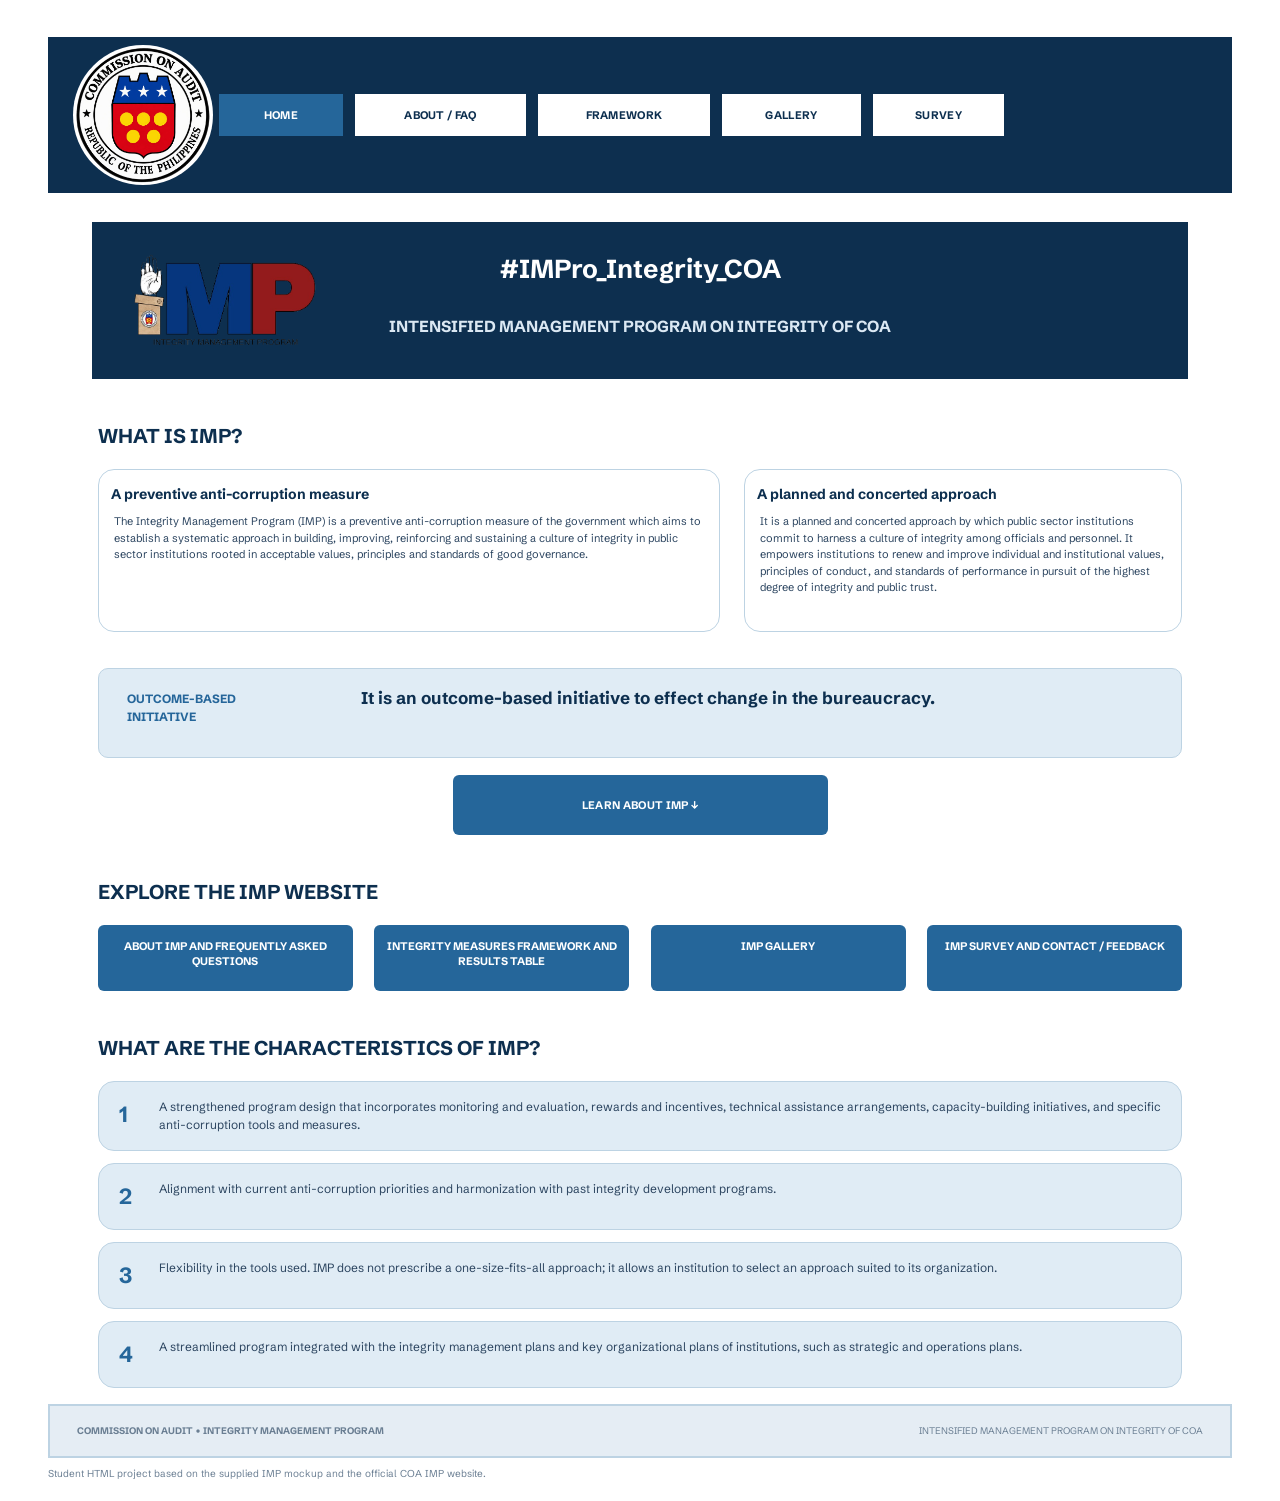
==== index.html @ 0c25ce03 "Add files via upload" ====
<!DOCTYPE html>
<html lang="en">
<head>
    <meta charset="UTF-8">
    <meta name="viewport" content="width=device-width, initial-scale=1.0">
    <title>Home | Integrity Management Program</title>
    <link rel="icon" type="image/png" href="favicon-32x32.png">
    <link href="https://fonts.googleapis.com/css2?family=Schibsted+Grotesk:wght@400;500;700&display=swap" rel="stylesheet">
    <link rel="stylesheet" href="style.css">
</head>
<body>
<div class="wrap">

    <!-- NAVIGATION -->
    <div class="nav">
        <a class="brand" href="index.html"><img src="coa-logo.jpg" alt="COA / IMP - Commission on Audit"></a>
        <a class="tab-home active" href="index.html">Home</a>
        <a class="tab-about" href="about.html">About / FAQ</a>
        <a class="tab-framework" href="framework.html">Framework</a>
        <a class="tab-gallery" href="gallery.html">Gallery</a>
        <a class="tab-survey" href="survey.html">Survey</a>
    </div>

    <!-- HERO -->
    <div class="hero">
        <img class="hero-logo" src="imp.png" alt="Integrity Management Program logo">
        <h1>#IMPro_Integrity_COA</h1>
        <p>Intensified Management Program on Integrity of COA</p>
    </div>

    <div class="content">

        <!-- WHAT IS IMP -->
        <h2 class="title">What is IMP?</h2>

        <div class="row">
            <div class="card card-left">
                <h3>A preventive anti-corruption measure</h3>
                <p>The Integrity Management Program (IMP) is a preventive anti-corruption measure of the government which aims to establish a systematic approach in building, improving, reinforcing and sustaining a culture of integrity in public sector institutions rooted in acceptable values, principles and standards of good governance.</p>
            </div>

            <div class="card card-right">
                <h3>A planned and concerted approach</h3>
                <p>It is a planned and concerted approach by which public sector institutions commit to harness a culture of integrity among officials and personnel. It empowers institutions to renew and improve individual and institutional values, principles of conduct, and standards of performance in pursuit of the highest degree of integrity and public trust.</p>
            </div>
        </div>

        <div class="banner">
            <span class="label">Outcome-based initiative</span>
            <p class="message">It is an outcome-based initiative to effect change in the bureaucracy.</p>
        </div>

        <a class="btn" href="about.html">Learn about IMP &darr;</a>

        <!-- EXPLORE -->
        <h2 class="title">Explore the IMP Website</h2>

        <div class="row">
            <a class="link-box" href="about.html">About IMP and Frequently Asked Questions</a>
            <a class="link-box" href="framework.html">Integrity Measures Framework and Results Table</a>
            <a class="link-box" href="gallery.html">IMP Gallery</a>
            <a class="link-box link-last" href="survey.html">IMP Survey and Contact / Feedback</a>
        </div>

        <!-- CHARACTERISTICS -->
        <h2 class="title">What are the characteristics of IMP?</h2>

        <div class="num-card">
            <span class="big-num">1</span>
            <p>A strengthened program design that incorporates monitoring and evaluation, rewards and incentives, technical assistance arrangements, capacity-building initiatives, and specific anti-corruption tools and measures.</p>
        </div>

        <div class="num-card">
            <span class="big-num">2</span>
            <p>Alignment with current anti-corruption priorities and harmonization with past integrity development programs.</p>
        </div>

        <div class="num-card">
            <span class="big-num">3</span>
            <p>Flexibility in the tools used. IMP does not prescribe a one-size-fits-all approach; it allows an institution to select an approach suited to its organization.</p>
        </div>

        <div class="num-card">
            <span class="big-num">4</span>
            <p>A streamlined program integrated with the integrity management plans and key organizational plans of institutions, such as strategic and operations plans.</p>
        </div>

    </div>

    <!-- FOOTER -->
    <div class="footer">
        <span class="left">Commission on Audit &bull; Integrity Management Program</span>
        <span class="right"><a href="https://web.coa.gov.ph/imp/">Intensified Management Program on Integrity of COA</a></span>
    </div>
    <p class="footer-note">Student HTML project based on the supplied IMP mockup and the official COA IMP website.</p>

</div>
</body>
</html>
---- style.css ----
/* ==========================================================
   COA / IMP — simple style.css (copy of the Canva design)
   Only basic CSS: colors, fonts, widths, margins, padding,
   borders, floats. Every piece of the page has a class name.
   ========================================================== */

/* ---------- Basics ---------- */
* {
  box-sizing: border-box;
}

body {
  margin: 0;
  font-family: "Schibsted Grotesk", Arial, Helvetica, sans-serif;
  font-size: 12px;
  line-height: 1.5;
  color: #0d2f4f;
  background-color: #ffffff;
}

a {
  color: #25669a;
}

img {
  border: 0;
}

.clear {
  clear: both;
}

.row {
  overflow: hidden;
}

/* page width */
.wrap {
  max-width: 1456px;
  margin: 0 auto;
  padding: 37px 48px 20px 48px;
}

/* inner space used by most pages */
.content {
  padding: 0 50px 0 50px;
}

/* ---------- Navigation bar ---------- */
/* logo on the left; the buttons sit in the exact middle (x and y) of the bar */
.nav {
  position: relative;
  display: flex;
  align-items: center;
  justify-content: flex-start;
  min-height: 156px;
  padding: 8px 25px 8px 25px;
  background-color: #0d2f4f;
}

.nav-tabs {
  position: absolute;
  left: 50%;
  top: 50%;
  transform: translate(-50%, -50%);
  white-space: nowrap;
  text-align: center;
}

.nav a {
  display: inline-block;
  vertical-align: middle;
  height: 42px;
  line-height: 42px;
  margin: 0 6px;
  background-color: #ffffff;
  color: #0d2f4f;
  font-size: 11px;
  font-weight: bold;
  letter-spacing: 0.03em;
  text-align: center;
  text-transform: uppercase;
  text-decoration: none;
}

.nav a:hover {
  background-color: #e0ecf5;
}

/* COA logo in the nav bar (bigger) */
.nav .brand {
  width: 140px;
  height: 140px;
  margin: 0;
  overflow: hidden;
  background-color: #ffffff;
  border-radius: 50%;
}

.nav .brand img {
  display: block;
  width: 161px;
  height: 161px;
  margin: -10px 0 0 -10px;
}

.nav .tab-home      { width: 124px; }
.nav .tab-about     { width: 171px; }
.nav .tab-framework { width: 172px; }
.nav .tab-gallery   { width: 139px; }
.nav .tab-survey    { width: 131px; }

/* the tab of the page you are on */
.nav a.active {
  background-color: #25669a;
  color: #ffffff;
}

/* ---------- Headings and banners ---------- */
.hero {
  position: relative;
  height: 157px;
  margin: 29px 44px 0 44px;
  padding: 28px 20px 0 20px;
  background-color: #0d2f4f;
  color: #ffffff;
  text-align: center;
}

/* IMP logo on the left of the dark blue banner (light-colored copy of the logo) */
.hero-logo {
  position: absolute;
  left: 30px;
  top: 12px;
  height: 133px;
}

.hero h1 {
  margin: 0 0 25px 0;
  font-size: 26px;
}

.hero p {
  margin: 0;
  font-size: 16px;
  font-weight: bold;
  color: #dbe8f3;
  text-transform: uppercase;
}

.page-banner {
  margin-top: 12px;
  padding: 16px 20px 16px 20px;
  background-color: #0d2f4f;
  color: #ffffff;
  font-size: 14px;
  font-weight: bold;
  text-align: center;
  text-transform: uppercase;
}

.title {
  margin: 42px 0 18px 0;
  font-size: 20px;
  text-transform: uppercase;
  color: #0d2f4f;
}

.title-first {
  margin-top: 34px;
}

.hint {
  margin: -12px 0 14px 3px;
  font-size: 11px;
  color: #6b7f93;
}

.note {
  margin: 20px 0 0 0;
  font-size: 12px;
  color: #6b7f93;
}

.text {
  font-size: 12px;
  line-height: 1.7;
  color: #2c4560;
}

/* ---------- Buttons ---------- */
.btn {
  display: block;
  width: 375px;
  max-width: 100%;
  height: 60px;
  line-height: 60px;
  margin: 17px auto 0 auto;
  background-color: #25669a;
  color: #ffffff;
  border: 0;
  border-radius: 6px;
  font-family: inherit;
  font-size: 11px;
  font-weight: bold;
  letter-spacing: 0.03em;
  text-align: center;
  text-transform: uppercase;
  text-decoration: none;
  cursor: pointer;
}

.btn:hover {
  background-color: #1d5483;
}

/* ---------- HOME ---------- */
.card {
  min-height: 163px;
  padding: 14px 12px 14px 12px;
  background-color: #ffffff;
  border: 1px solid #bdd3e3;
  border-radius: 16px;
}

.card-left {
  float: left;
  width: 57.4%;
}

.card-right {
  float: right;
  width: 40.4%;
}

.card h3 {
  margin: 0 0 8px 0;
  font-size: 14px;
}

.card p {
  margin: 0;
  padding: 0 3px 0 3px;
  font-size: 11px;
  line-height: 1.5;
  color: #2c4560;
}

.banner {
  overflow: hidden;
  min-height: 90px;
  margin-top: 36px;
  padding: 18px 28px 18px 28px;
  background-color: #e0ecf5;
  border: 1px solid #bdd3e3;
  border-radius: 10px;
}

.banner .label {
  float: left;
  width: 180px;
  margin-right: 54px;
  padding-top: 3px;
  font-size: 12px;
  font-weight: bold;
  color: #25669a;
  text-transform: uppercase;
}

.banner .message {
  margin: 0;
  font-size: 17px;
  font-weight: bold;
  line-height: 1.3;
  color: #0d2f4f;
}

/* "Explore" blue link buttons */
.link-box {
  float: left;
  width: 23.5%;
  height: 66px;
  margin-right: 2%;
  padding: 14px 12px 14px 12px;
  background-color: #25669a;
  border-radius: 6px;
  color: #ffffff;
  font-size: 11px;
  font-weight: bold;
  line-height: 1.4;
  text-align: center;
  text-transform: uppercase;
  text-decoration: none;
}

.link-box:hover {
  background-color: #1d5483;
}

.link-last {
  margin-right: 0;
}

/* numbered characteristic cards */
.num-card {
  margin-bottom: 12px;
  padding: 16px 20px 16px 20px;
  overflow: hidden;
  background-color: #e0ecf5;
  border: 1px solid #bdd3e3;
  border-radius: 16px;
}

.num-card .big-num {
  float: left;
  width: 40px;
  font-size: 22px;
  font-weight: bold;
  color: #25669a;
}

.num-card p {
  margin: 0 0 0 40px;
  font-size: 12px;
  color: #2c4560;
}

/* ---------- ABOUT / FAQ ---------- */
.faq {
  margin: 0 9px 23px 9px;
  background-color: #ffffff;
  border: 1px solid #bdd3e3;
  border-radius: 4px;
}

.faq summary {
  padding: 14px 28px 14px 13px;
  font-size: 14px;
  font-weight: bold;
  color: #0d2f4f;
  list-style: none;
  cursor: pointer;
}

.faq summary::-webkit-details-marker {
  display: none;
}

/* the + sign on the right; it turns into a minus when open */
.faq summary::after {
  content: "+";
  float: right;
  font-size: 18px;
  color: #25669a;
}

.faq[open] {
  border-radius: 16px;
}

.faq[open] summary::after {
  content: "\2212";
}

.faq p {
  margin: 0;
  padding: 0 20px 30px 19px;
  font-size: 11.5px;
  line-height: 1.7;
  color: #2c4560;
}

/* ---------- FRAMEWORK ---------- */
.step {
  float: left;
  width: 23.2%;
  min-height: 178px;
  margin-right: 2.4%;
  padding: 21px 20px 20px 20px;
  background-color: #e0ecf5;
  border: 1px solid #bdd3e3;
  border-radius: 16px;
}

.step-last {
  margin-right: 0;
}

.step .num {
  margin-right: 14px;
  font-size: 22px;
  font-weight: bold;
  color: #25669a;
}

.step h3 {
  display: inline;
  font-size: 12px;
  letter-spacing: 0.02em;
  text-transform: uppercase;
}

.step p {
  margin: 14px 0 0 0;
  font-size: 10.5px;
  line-height: 1.5;
  color: #2c4560;
}

/* tables */
.table {
  width: 100%;
  margin-bottom: 8px;
  border-collapse: collapse;
  background-color: #ffffff;
  font-size: 10.5px;
}

.table caption {
  padding-bottom: 8px;
  text-align: left;
  font-size: 11px;
  color: #6b7f93;
}

.table th {
  height: 46px;
  padding: 0 10px 0 10px;
  background-color: #0d2f4f;
  color: #ffffff;
  font-size: 10px;
  letter-spacing: 0.03em;
  text-transform: uppercase;
}

.table td {
  height: 57px;
  padding: 0 8px 0 8px;
  border: 1px solid #bdd3e3;
  color: #2c4560;
}

.table .alt td {
  background-color: #edf5f9;
}

.table .first {
  font-weight: bold;
  color: #0d2f4f;
}

.table .center {
  text-align: center;
}

/* ---------- GALLERY ---------- */
.gcard {
  float: left;
  width: 31.6%;
  height: 262px;
  margin: 0 2.6% 35px 0;
  overflow: hidden;
  background-color: #ffffff;
  border: 1px solid #bdd3e3;
  border-radius: 16px;
}

.gcard-last {
  margin-right: 0;
}

.gthumb {
  height: 87px;
  line-height: 87px;
  background-color: #e0ecf5;
  color: #25669a;
  font-size: 18px;
  font-weight: bold;
  letter-spacing: 0.02em;
  text-align: center;
  text-transform: uppercase;
}

.gbody {
  padding: 17px 16px 18px 16px;
}

.gbody h3 {
  margin: 0 0 14px 0;
  font-size: 11px;
  line-height: 1.4;
  text-transform: uppercase;
}

.gbody .desc {
  margin: 0 0 14px 0;
  font-size: 10.5px;
  color: #2c4560;
}

.gbody .date {
  margin: 0 0 8px 0;
  font-size: 10px;
  color: #6b7f93;
}

.gbody .glink {
  margin: 0;
  font-size: 10px;
}


/* ---------- Gallery photos (inside a card) ---------- */
.gcard-photos {
  height: auto;
  min-height: 262px;
}

.photos {
  margin-top: 14px;
  overflow: hidden;
}

.photos summary {
  font-size: 11px;
  font-weight: bold;
  color: #25669a;
  cursor: pointer;
}

.photos a {
  float: left;
  width: 30%;
  margin: 8px 3% 0 0;
}

.photos img {
  display: block;
  width: 100%;
  height: 80px;
  object-fit: cover;
  border: 1px solid #bdd3e3;
  border-radius: 6px;
}

/* ---------- SURVEY ---------- */
.survey-left {
  float: left;
  width: 61.5%;
}

.survey-right {
  float: right;
  width: 31.7%;
  margin-top: 34px;
}

.form-row {
  overflow: hidden;
  height: 68px;
  margin-bottom: 17px;
  padding: 12px 10px 12px 10px;
  background-color: #f5f9fc;
  border: 1px solid #bdd3e3;
  border-radius: 4px;
  font-size: 10.5px;
  color: #2c4560;
}

.form-row label {
  float: left;
  width: 156px;
  font-weight: bold;
  color: #0d2f4f;
}

.form-row input {
  width: 70%;
  border: 0;
  background-color: transparent;
  font-family: inherit;
  font-size: 10.5px;
  color: #2c4560;
}

.side-card {
  padding: 26px 30px 20px 30px;
  background-color: #e0ecf5;
  border: 1px solid #bdd3e3;
  border-radius: 22px;
  font-size: 11px;
  text-align: center;
  color: #2c4560;
}

.side-card h3 {
  margin: 0 0 48px 0;
  font-size: 14px;
  text-transform: uppercase;
  color: #0d2f4f;
}

.side-card p {
  margin: 0 0 14px 0;
}

.contact {
  height: 219px;
}

.thanks {
  height: 104px;
  margin-top: 29px;
  padding-top: 20px;
  background-color: #edf5f9;
  border-radius: 16px;
}

.thanks h3 {
  margin-bottom: 17px;
}

/* ---------- Footer ---------- */
.footer {
  overflow: hidden;
  height: 54px;
  line-height: 50px;
  margin-top: 16px;
  padding: 0 27px 0 27px;
  background-color: #e5edf4;
  border: 2px solid #bdd3e3;
  font-size: 9.5px;
  color: #6b7f93;
  text-transform: uppercase;
}

.footer .left {
  float: left;
  font-weight: bold;
}

.footer .right {
  float: right;
}

.footer a {
  color: #6b7f93;
  font-weight: normal;
  text-decoration: none;
}

.footer-note {
  margin: 8px 0 0 0;
  font-size: 10px;
  color: #6b7f93;
}

/* ---------- Narrow screens: logo on top, buttons below ---------- */
@media (max-width: 1100px) {
  .nav {
    flex-wrap: wrap;
    justify-content: center;
    min-height: 0;
  }

  .nav-tabs {
    position: static;
    transform: none;
    flex-basis: 100%;
    margin-top: 12px;
    white-space: normal;
  }
}

/* ---------- Phone screens ---------- */
@media (max-width: 760px) {
  .wrap {
    padding: 14px 14px 14px 14px;
  }

  .content {
    padding: 0 16px 0 16px;
  }

  .nav {
    padding: 8px 12px 4px 12px;
  }

  .nav-tabs {
    margin-top: 8px;
  }

  .nav a {
    height: 32px;
    line-height: 32px;
    margin: 0 3px 4px 3px;
    font-size: 9px;
  }

  .nav .brand {
    width: 70px;
    height: 70px;
    margin: 0;
  }

  .nav .brand img {
    width: 81px;
    height: 81px;
    margin: -5px 0 0 -5px;
  }

  .nav .tab-home,
  .nav .tab-about,
  .nav .tab-framework,
  .nav .tab-gallery,
  .nav .tab-survey {
    width: auto;
    padding: 0 12px 0 12px;
  }

  .hero {
    height: auto;
    margin: 8px 11px 0 11px;
    padding: 20px 10px 22px 10px;
  }

  .hero-logo {
    position: static;
    display: block;
    height: 70px;
    margin: 0 auto 10px auto;
  }

  .hero h1 {
    margin-bottom: 8px;
    font-size: 16px;
  }

  .hero p {
    font-size: 11px;
  }

  .title {
    margin: 22px 0 14px 0;
    font-size: 14px;
  }

  .card-left,
  .card-right,
  .link-box,
  .step,
  .gcard,
  .survey-left,
  .survey-right {
    float: none;
    width: 100%;
    margin-right: 0;
  }

  .card,
  .step {
    height: auto;
    min-height: 0;
    margin-bottom: 12px;
    padding-bottom: 14px;
  }

  .banner .label {
    float: none;
    width: auto;
    margin: 0 0 6px 0;
  }

  .link-box {
    margin-bottom: 8px;
  }

  .faq summary {
    font-size: 11px;
  }

  .table {
    font-size: 9px;
  }

  .gcard {
    height: auto;
    margin-bottom: 12px;
  }

  .photos a {
    width: 47%;
    margin-right: 3%;
  }

  .form-row {
    height: auto;
  }

  .form-row label {
    float: none;
    width: auto;
    display: block;
  }

  .side-card,
  .contact,
  .thanks {
    height: auto;
  }

  .side-card h3 {
    margin-bottom: 12px;
  }

  .footer {
    height: auto;
    line-height: 1.5;
    padding: 10px 12px 10px 12px;
  }

  .footer .left,
  .footer .right {
    float: none;
  }
}
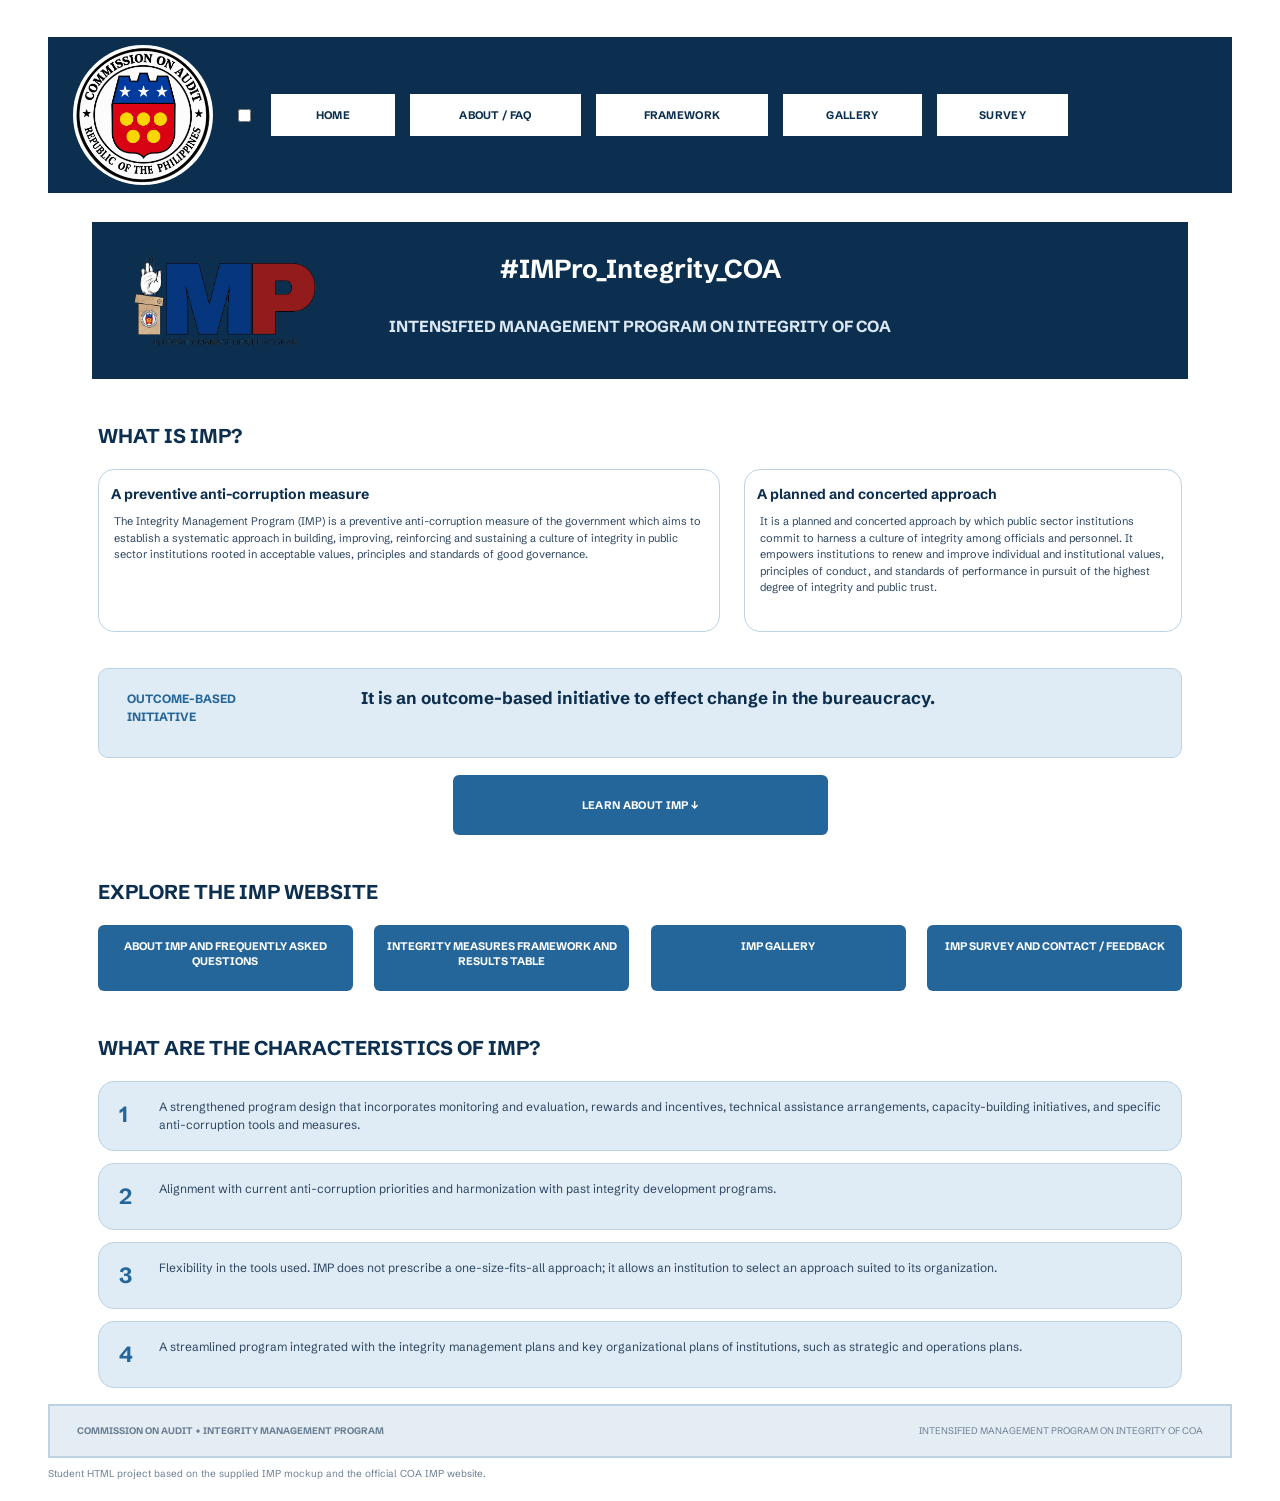
==== commit 664495b4: "Update index.html" ====
--- a/index.html
+++ b/index.html
@@ -12,14 +12,29 @@
 <div class="wrap">
 
     <!-- NAVIGATION -->
-    <div class="nav">
-        <a class="brand" href="index.html"><img src="coa-logo.jpg" alt="COA / IMP - Commission on Audit"></a>
-        <a class="tab-home active" href="index.html">Home</a>
+<div class="nav">
+
+    <a class="brand" href="index.html">
+        <img src="coa-logo.jpg" alt="COA Logo">
+    </a>
+
+    <span class="nav-title">IMP</span>
+
+    <input type="checkbox" id="menu-toggle">
+
+    <label for="menu-toggle" class="hamburger">
+        ☰
+    </label>
+
+    <div class="nav-links">
+        <a class="tab-home" href="index.html">Home</a>
         <a class="tab-about" href="about.html">About / FAQ</a>
         <a class="tab-framework" href="framework.html">Framework</a>
         <a class="tab-gallery" href="gallery.html">Gallery</a>
         <a class="tab-survey" href="survey.html">Survey</a>
     </div>
+
+</div>
 
     <!-- HERO -->
     <div class="hero">
@@ -96,4 +111,4 @@
 
 </div>
 </body>
-</html>+</html>
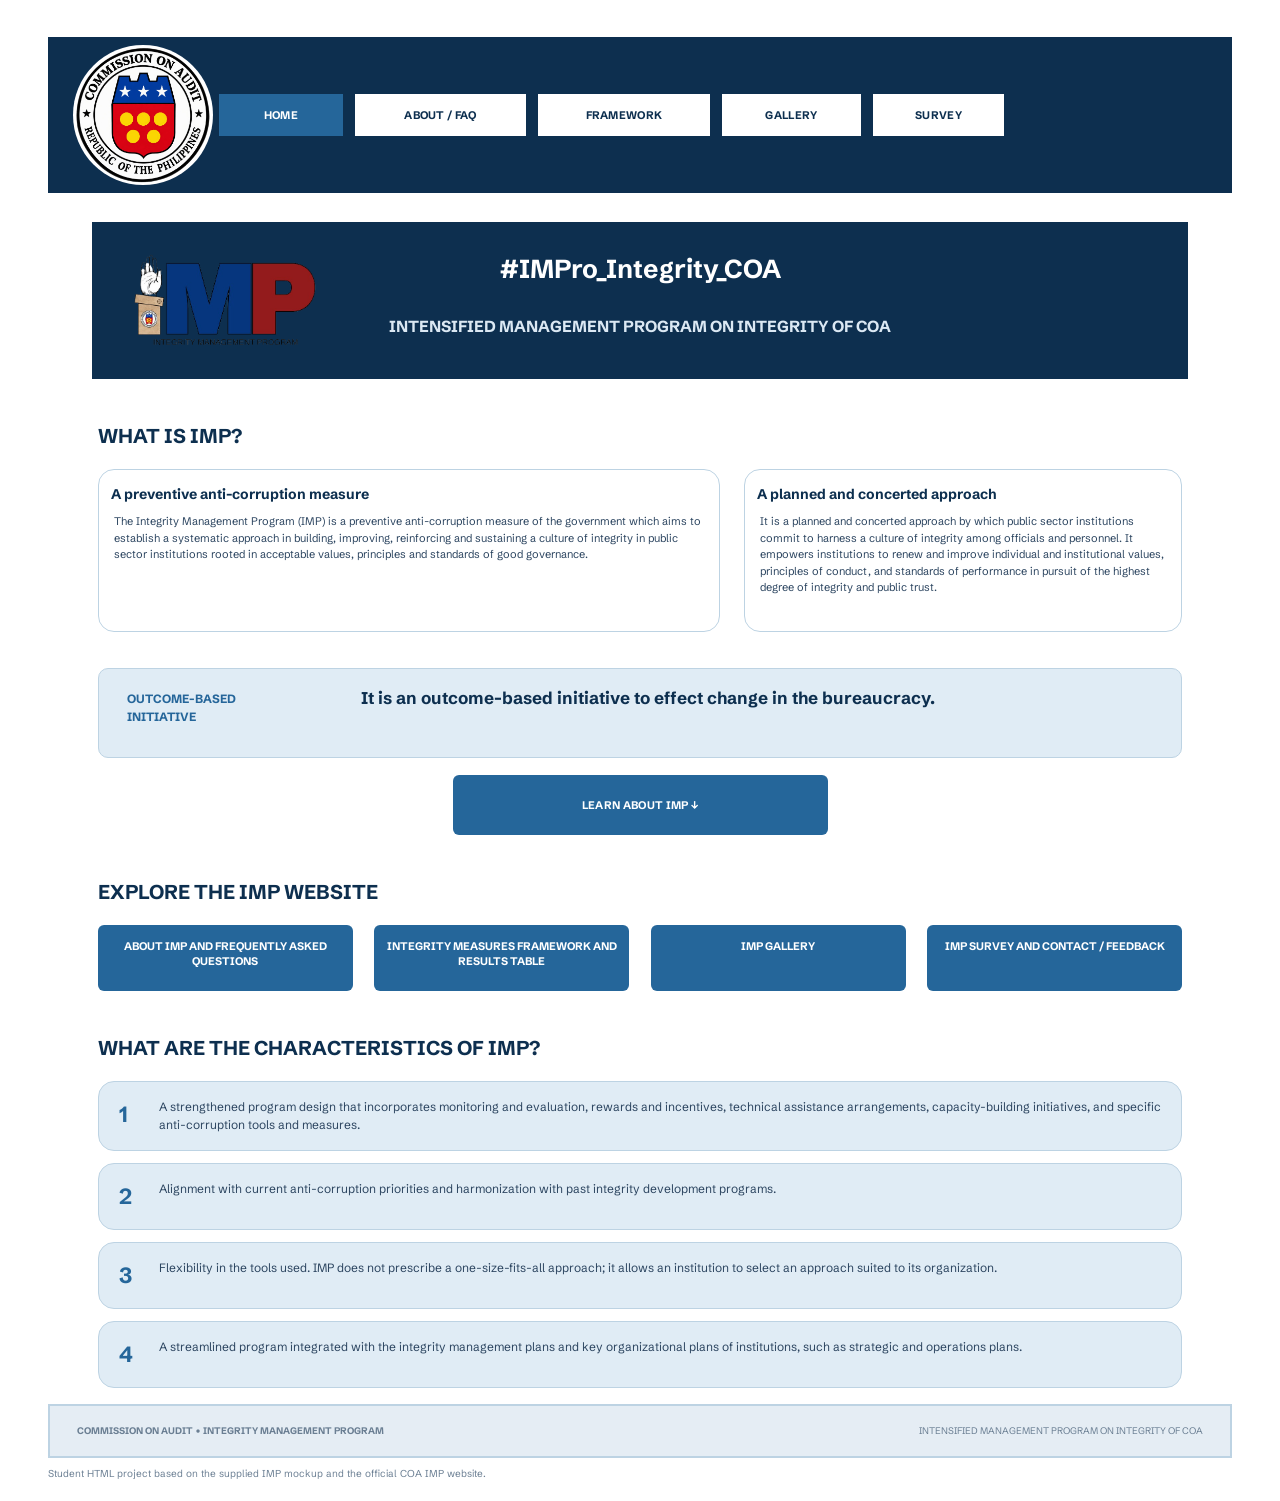
==== commit 623975f9: "Update index.html" ====
--- a/index.html
+++ b/index.html
@@ -12,29 +12,14 @@
 <div class="wrap">
 
     <!-- NAVIGATION -->
-<div class="nav">
-
-    <a class="brand" href="index.html">
-        <img src="coa-logo.jpg" alt="COA Logo">
-    </a>
-
-    <span class="nav-title">IMP</span>
-
-    <input type="checkbox" id="menu-toggle">
-
-    <label for="menu-toggle" class="hamburger">
-        ☰
-    </label>
-
-    <div class="nav-links">
-        <a class="tab-home" href="index.html">Home</a>
+    <div class="nav">
+        <a class="brand" href="index.html"><img src="coa-logo.jpg" alt="COA / IMP - Commission on Audit"></a>
+        <a class="tab-home active" href="index.html">Home</a>
         <a class="tab-about" href="about.html">About / FAQ</a>
         <a class="tab-framework" href="framework.html">Framework</a>
         <a class="tab-gallery" href="gallery.html">Gallery</a>
         <a class="tab-survey" href="survey.html">Survey</a>
     </div>
-
-</div>
 
     <!-- HERO -->
     <div class="hero">
